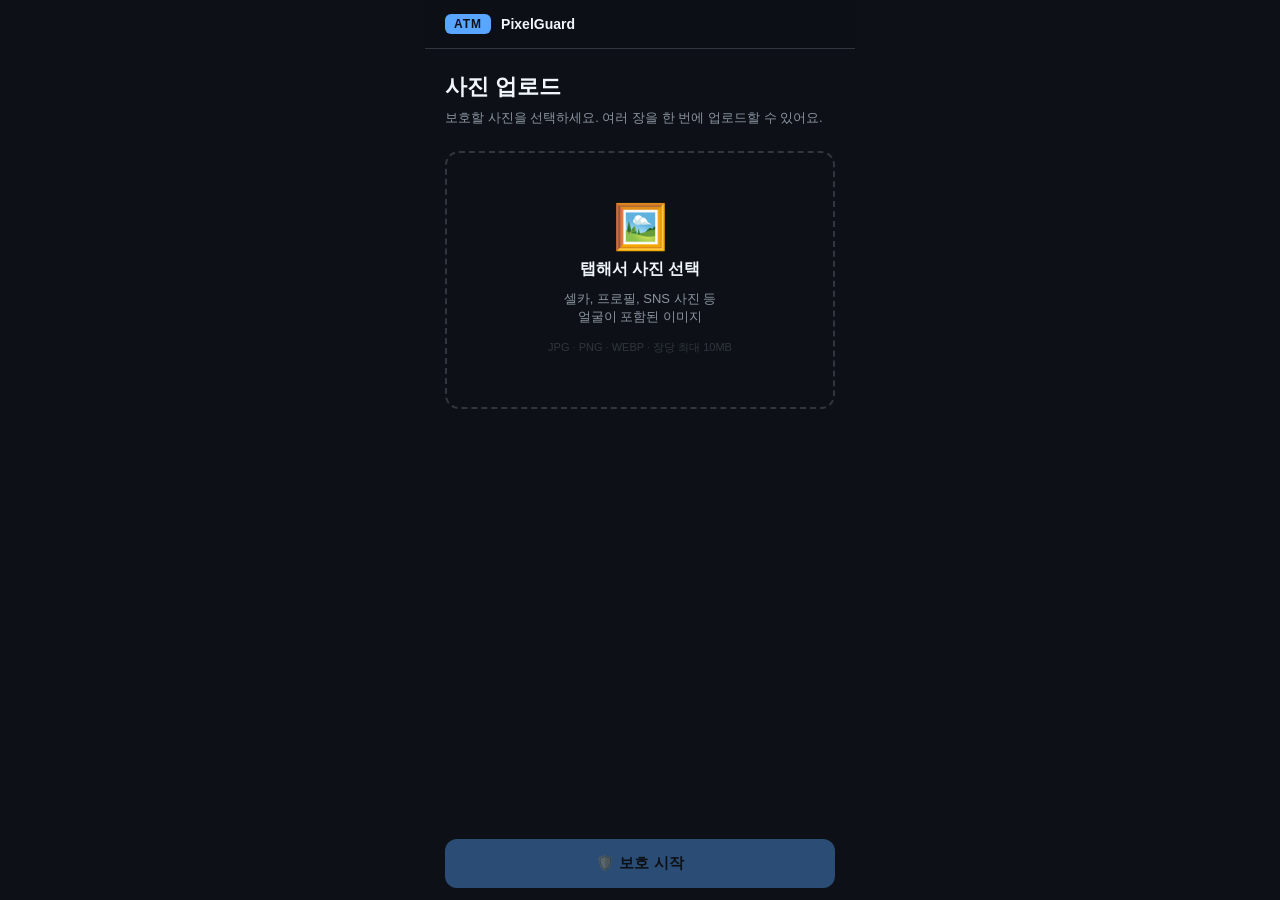
==== static/index.html @ da333811 "feat(a2-backend): 프론트엔드 정적 파일 서빙 추가 - static/ 디렉토리에 B-1 프론트 파일 포함 - FastAPI StaticFiles 마운트 및 루트(/) " ====
<!DOCTYPE html>
<html lang="ko">
<head>
  <meta charset="UTF-8" />
  <meta name="viewport" content="width=device-width, initial-scale=1.0, maximum-scale=1.0, user-scalable=no" />
  <title>PixelGuard</title>
  <link rel="stylesheet" href="style.css" />
</head>
<body>

<div class="app-bar">
  <span class="logo-badge">ATM</span>
  <span class="app-bar-title">PixelGuard</span>
</div>

<!-- ══ 페이지 본문 (로딩 중 불투명 처리됨) ════════ -->
<div id="pageContent">
  <div class="scroll-area">

    <!-- 업로드 영역 -->
    <div id="uploadSection">
      <p class="section-title">사진 업로드</p>
      <p class="section-sub">보호할 사진을 선택하세요. 여러 장을 한 번에 업로드할 수 있어요.</p>

      <input type="file" id="fileInput" accept="image/jpeg,image/png,image/webp" multiple hidden />

      <div class="drop-zone" id="dropZone">
        <div class="drop-icon">🖼️</div>
        <div class="drop-label">탭해서 사진 선택</div>
        <div class="drop-sub">셀카, 프로필, SNS 사진 등<br>얼굴이 포함된 이미지</div>
        <div class="drop-fmt">JPG · PNG · WEBP · 장당 최대 10MB</div>
      </div>

      <div class="thumb-area" id="thumbArea">
        <div class="thumb-header">
          <span class="thumb-count" id="thumbCount">0장 선택됨</span>
        </div>
        <div class="thumb-grid" id="thumbGrid">
          <div class="thumb-overlay"><span>탭하여 사진 변경</span></div>
        </div>
      </div>
    </div>

    <!-- 결과 영역 (처음엔 숨김, 보호 완료 후 나타남) -->
    <div id="resultSection" hidden>
      <div class="result-sep"></div>

      <div class="result-badge">✓ 보호 완료</div>
      <p class="section-title" id="resultTitle">사진이 보호되었습니다</p>

      <!-- 원본 / 보호본 비교 (JS가 채움) -->
      <div id="comparePairs"></div>

      <!-- 취약도 점수 -->
      <div class="score-row">
        <div class="score-chip danger">
          <span class="chip-label">보호 전 취약도</span>
          <span class="chip-val" id="scoreOrig">95.5%</span>
        </div>
        <div class="score-arrow">→</div>
        <div class="score-chip safe">
          <span class="chip-label">보호 후 취약도</span>
          <span class="chip-val" id="scoreProt">4.2%</span>
        </div>
      </div>

      <button class="btn btn-green" onclick="downloadAll()">⬇️ 보호된 사진 저장</button>
      <a class="btn btn-outline" style="margin-top:10px" href="analysis.html">📊 분석 보러가기</a>
      <div class="reset-link" onclick="resetAll()">처음으로 돌아가기</div>
    </div>

  </div>

  <!-- 하단 고정 버튼 -->
  <div class="sticky-bottom">
    <button class="btn btn-primary" id="btnProtect" onclick="startProtection()" disabled>
      🛡️ 보호 시작
    </button>
  </div>
</div>

<!-- ══ 로딩 오버레이 (업로드 화면 위에 뜸) ════════ -->
<div id="loadingOverlay" hidden>
  <div class="loading-card">
    <div class="spinner-wrap">
      <div class="spinner"></div>
      <div class="spinner-icon">🛡️</div>
    </div>
    <div class="loading-text">
      <div class="loading-title" id="loadingTitle">보호 처리 중...</div>
      <div class="loading-sub"  id="loadingSub">잠시만 기다려 주세요</div>
    </div>
    <div class="progress-wrap">
      <div class="progress-bar" id="progressBar"></div>
    </div>
    <div class="track-list">
      <div class="track-item" id="track0"><div class="track-dot"></div>얼굴 특징점 분석 (MediaPipe)</div>
      <div class="track-item" id="track1"><div class="track-dot"></div>FGSM 적대적 노이즈 생성</div>
      <div class="track-item" id="track2"><div class="track-dot"></div>보호 이미지 렌더링</div>
      <div class="track-item" id="track3"><div class="track-dot"></div>딥페이크 취약도 분석</div>
    </div>
  </div>
</div>

<script src="app.js"></script>
</body>
</html>
---- static/style.css ----
:root {
  --bg:      #0d1117;
  --surface: #161b22;
  --surface2:#21262d;
  --border:  #30363d;
  --accent:  #58a6ff;
  --green:   #3fb950;
  --red:     #f85149;
  --text:    #f0f6fc;
  --muted:   #8b949e;
  --r:       14px;
  --safe-b:  env(safe-area-inset-bottom, 0px);
}

*, *::before, *::after { box-sizing: border-box; margin: 0; padding: 0; }

html, body {
  height: 100%;
  background: var(--bg);
  color: var(--text);
  font-family: -apple-system, BlinkMacSystemFont, 'Segoe UI', sans-serif;
  -webkit-font-smoothing: antialiased;
}

body {
  display: flex;
  flex-direction: column;
  max-width: 430px;
  margin: 0 auto;
  min-height: 100%;
}

/* ── App bar ─────────────────────────────────────── */
.app-bar {
  position: sticky;
  top: 0;
  z-index: 100;
  background: rgba(13,17,23,.9);
  backdrop-filter: blur(12px);
  -webkit-backdrop-filter: blur(12px);
  border-bottom: 1px solid var(--border);
  padding: 14px 20px;
  display: flex;
  align-items: center;
  gap: 10px;
}
.logo-badge {
  background: var(--accent);
  color: #0d1117;
  font-weight: 800;
  font-size: 12px;
  letter-spacing: 1px;
  padding: 3px 9px;
  border-radius: 6px;
}
.app-bar-title { font-size: 14px; font-weight: 600; color: var(--text); }

/* ── Page content ────────────────────────────────── */
#pageContent {
  display: flex;
  flex-direction: column;
  flex: 1;
  transition: opacity .3s ease;
}
#pageContent.dimmed {
  opacity: 0.25;
  pointer-events: none;
  user-select: none;
}

/* ── Scroll area + sticky bottom ─────────────────── */
.scroll-area {
  flex: 1;
  overflow-y: auto;
  padding: 24px 20px;
  padding-bottom: calc(80px + var(--safe-b));
}

.sticky-bottom {
  position: sticky;
  bottom: 0;
  background: linear-gradient(to top, var(--bg) 60%, transparent);
  padding: 12px 20px calc(12px + var(--safe-b));
}

/* ── Buttons ─────────────────────────────────────── */
.btn {
  display: flex;
  align-items: center;
  justify-content: center;
  gap: 8px;
  width: 100%;
  padding: 15px 20px;
  border-radius: 12px;
  font-size: 15px;
  font-weight: 700;
  cursor: pointer;
  border: none;
  text-decoration: none;
  -webkit-tap-highlight-color: transparent;
  transition: opacity .15s, transform .1s;
}
.btn:active   { transform: scale(.97); opacity: .85; }
.btn-primary  { background: var(--accent); color: #0d1117; }
.btn-green    { background: var(--green);  color: #0d1117; }
.btn-outline  { background: transparent; color: var(--accent); border: 1.5px solid var(--accent); }
.btn-ghost    { background: var(--surface2); color: var(--text); border: 1px solid var(--border); }
.btn:disabled { opacity: .4; pointer-events: none; }

/* ── Section title ───────────────────────────────── */
.section-title {
  font-size: 22px;
  font-weight: 800;
  line-height: 1.3;
  margin-bottom: 6px;
}
.section-sub {
  font-size: 13px;
  color: var(--muted);
  line-height: 1.5;
  margin-bottom: 24px;
}

/* ══════════════════════════════════════════════════
   UPLOAD
══════════════════════════════════════════════════ */

.drop-zone {
  width: 100%;
  border: 2px dashed var(--border);
  border-radius: var(--r);
  padding: 52px 20px;
  display: flex;
  flex-direction: column;
  align-items: center;
  gap: 10px;
  cursor: pointer;
  transition: border-color .2s, background .2s;
  -webkit-tap-highlight-color: transparent;
}
.drop-zone.dragover { border-color: var(--accent); background: rgba(88,166,255,.06); }

.drop-icon  { font-size: 44px; line-height: 1; }
.drop-label { font-size: 16px; font-weight: 700; text-align: center; }
.drop-sub   { font-size: 13px; color: var(--muted); text-align: center; }
.drop-fmt   { font-size: 11px; color: var(--border); margin-top: 4px; }

.thumb-area { display: none; flex-direction: column; gap: 12px; }
.thumb-area.visible { display: flex; }

.thumb-header { display: flex; align-items: center; justify-content: space-between; }
.thumb-count  { font-size: 13px; font-weight: 700; color: var(--accent); }

.thumb-grid {
  display: grid;
  grid-template-columns: repeat(3, 1fr);
  gap: 6px;
  cursor: pointer;
  -webkit-tap-highlight-color: transparent;
  position: relative;
  border-radius: 10px;
  overflow: hidden;
}
.thumb-grid:active { opacity: .8; }

.thumb-item {
  aspect-ratio: 1;
  border-radius: 6px;
  overflow: hidden;
  background: var(--surface2);
}
.thumb-item img { width: 100%; height: 100%; object-fit: cover; display: block; }

.thumb-more {
  aspect-ratio: 1;
  border-radius: 6px;
  background: var(--surface2);
  border: 1px dashed var(--border);
  display: flex;
  align-items: center;
  justify-content: center;
  font-size: 11px;
  color: var(--muted);
  font-weight: 600;
}

.thumb-overlay {
  position: absolute;
  inset: 0;
  background: rgba(13,17,23,.55);
  display: flex;
  align-items: center;
  justify-content: center;
  border-radius: 10px;
  pointer-events: none;
}
.thumb-overlay span {
  font-size: 13px;
  font-weight: 700;
  color: var(--text);
  background: rgba(0,0,0,.5);
  padding: 6px 14px;
  border-radius: 99px;
  backdrop-filter: blur(4px);
}

/* ══════════════════════════════════════════════════
   LOADING OVERLAY
══════════════════════════════════════════════════ */

#loadingOverlay {
  position: fixed;
  inset: 0;
  z-index: 200;
  background: rgba(13,17,23,.75);
  backdrop-filter: blur(6px);
  -webkit-backdrop-filter: blur(6px);
  display: flex;
  align-items: center;
  justify-content: center;
  padding: 32px 20px;
}
#loadingOverlay[hidden] { display: none; }

.loading-card {
  width: 100%;
  max-width: 390px;
  background: var(--surface);
  border: 1px solid var(--border);
  border-radius: var(--r);
  padding: 36px 24px;
  display: flex;
  flex-direction: column;
  align-items: center;
  gap: 24px;
}

.spinner-wrap { position: relative; width: 72px; height: 72px; }
.spinner {
  width: 72px; height: 72px;
  border: 3px solid var(--border);
  border-top-color: var(--accent);
  border-radius: 50%;
  animation: spin .85s linear infinite;
}
@keyframes spin { to { transform: rotate(360deg); } }
.spinner-icon {
  position: absolute; inset: 0;
  display: flex; align-items: center; justify-content: center;
  font-size: 26px;
}

.loading-text  { text-align: center; display: flex; flex-direction: column; gap: 5px; }
.loading-title { font-size: 17px; font-weight: 700; }
.loading-sub   { font-size: 13px; color: var(--muted); }

.progress-wrap {
  width: 100%;
  height: 4px;
  background: var(--surface2);
  border-radius: 99px;
  overflow: hidden;
}
.progress-bar {
  height: 100%;
  background: var(--accent);
  border-radius: 99px;
  width: 0%;
  transition: width .5s ease;
}

.track-list { width: 100%; display: flex; flex-direction: column; gap: 8px; }
.track-item {
  display: flex; align-items: center; gap: 10px;
  padding: 11px 14px;
  border-radius: 9px;
  background: var(--surface2);
  border: 1px solid var(--border);
  font-size: 13px;
  color: var(--muted);
  transition: border-color .3s, color .3s;
}
.track-item.active { border-color: var(--accent); color: var(--text); }
.track-item.done   { border-color: var(--green);  color: var(--text); }
.track-dot {
  width: 8px; height: 8px; border-radius: 50%;
  background: var(--border); flex-shrink: 0;
  transition: background .3s;
}
.track-item.active .track-dot { background: var(--accent); animation: pulse 1s infinite; }
.track-item.done   .track-dot { background: var(--green); }
@keyframes pulse { 0%,100%{opacity:1} 50%{opacity:.25} }

/* ══════════════════════════════════════════════════
   RESULT
══════════════════════════════════════════════════ */

.result-sep {
  height: 1px;
  background: var(--border);
  margin: 32px 0 28px;
}

.result-badge {
  display: inline-flex; align-items: center; gap: 6px;
  background: rgba(63,185,80,.12);
  border: 1px solid var(--green);
  color: var(--green);
  padding: 4px 12px; border-radius: 99px;
  font-size: 12px; font-weight: 700;
  margin-bottom: 10px;
}

#resultSection { animation: fadeUp .3s ease; }
@keyframes fadeUp {
  from { opacity: 0; transform: translateY(12px); }
  to   { opacity: 1; transform: translateY(0); }
}

/* 원본 / 보호본 나란히 비교 */
.compare-pair {
  display: grid;
  grid-template-columns: 1fr 1fr;
  gap: 10px;
  margin-bottom: 20px;
}
.compare-item {
  display: flex;
  flex-direction: column;
  gap: 6px;
}
.compare-item img {
  width: 100%;
  aspect-ratio: 1;
  object-fit: cover;
  border-radius: 10px;
  border: 1px solid var(--border);
  display: block;
}
.compare-label {
  font-size: 12px;
  font-weight: 700;
  text-align: center;
}
.compare-label.orig { color: var(--muted); }
.compare-label.prot { color: var(--green); }

/* 사진 여러 장일 때 쌍 간격 */
.compare-pair + .compare-pair { margin-top: 14px; }

/* Score chips */
.score-row {
  display: flex;
  align-items: center;
  gap: 8px;
  margin-bottom: 16px;
}
.score-chip {
  flex: 1;
  background: var(--surface);
  border: 1px solid var(--border);
  border-radius: 12px;
  padding: 14px;
  display: flex; flex-direction: column; gap: 3px;
}
.chip-label { font-size: 10px; color: var(--muted); text-transform: uppercase; letter-spacing: .5px; }
.chip-val   { font-size: 26px; font-weight: 900; line-height: 1; }
.score-chip.danger .chip-val { color: var(--red); }
.score-chip.safe   .chip-val { color: var(--green); }
.score-arrow { font-size: 18px; color: var(--muted); flex-shrink: 0; }

.reset-link {
  text-align: center;
  padding: 14px 10px 4px;
  font-size: 13px;
  color: var(--muted);
  cursor: pointer;
  -webkit-tap-highlight-color: transparent;
}
.reset-link:active { color: var(--text); }
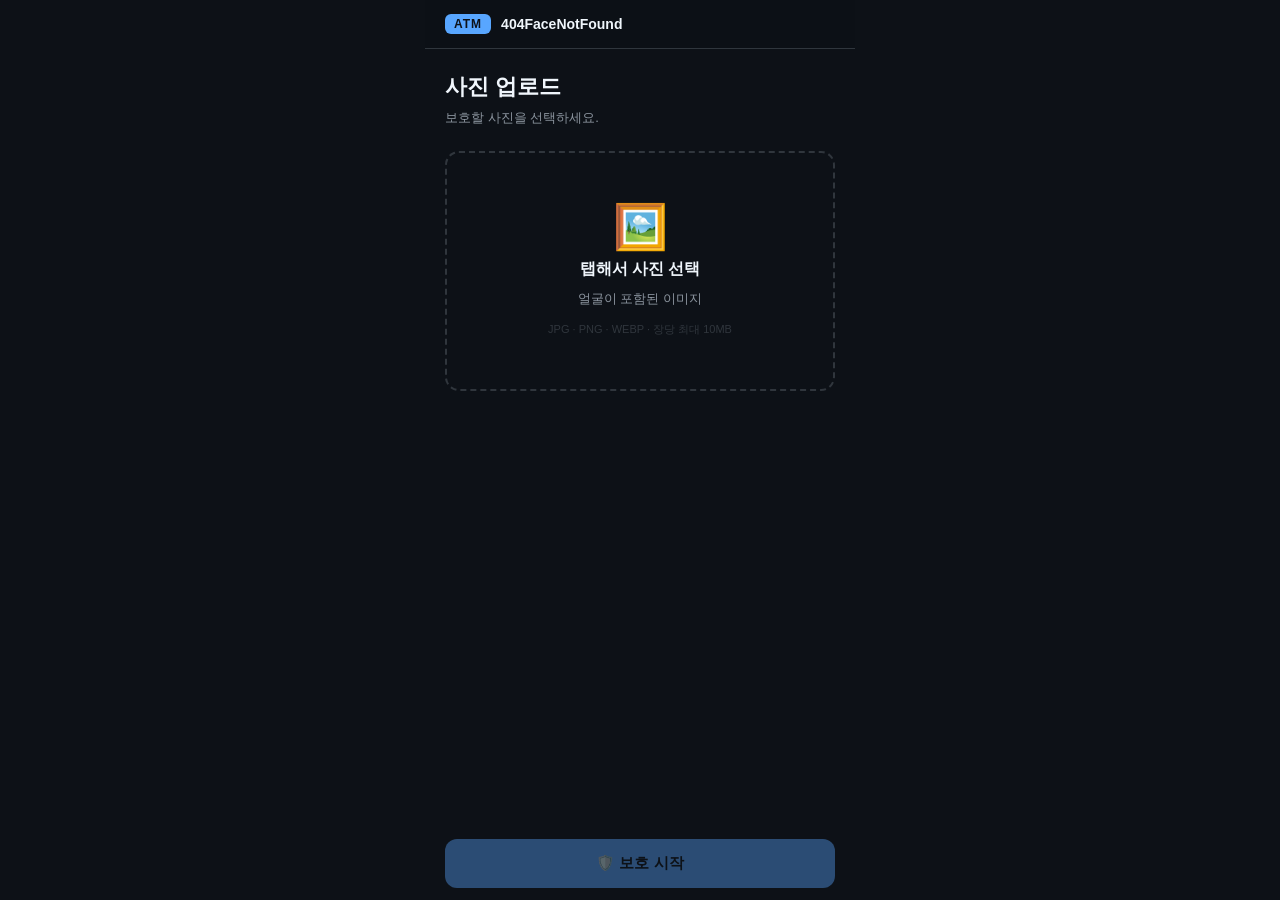
==== commit 4ff4f19b: "fix(frontend): frontend 폴더구조 변경" ====
--- a/static/index.html
+++ b/static/index.html
@@ -3,14 +3,15 @@
 <head>
   <meta charset="UTF-8" />
   <meta name="viewport" content="width=device-width, initial-scale=1.0, maximum-scale=1.0, user-scalable=no" />
-  <title>PixelGuard</title>
+  <title>404FaceNotFound</title>
+  <link rel="icon" type="image/png" href="icon.png">
   <link rel="stylesheet" href="style.css" />
 </head>
 <body>
 
 <div class="app-bar">
   <span class="logo-badge">ATM</span>
-  <span class="app-bar-title">PixelGuard</span>
+  <span class="app-bar-title">404FaceNotFound</span>
 </div>
 
 <!-- ══ 페이지 본문 (로딩 중 불투명 처리됨) ════════ -->
@@ -20,14 +21,15 @@
     <!-- 업로드 영역 -->
     <div id="uploadSection">
       <p class="section-title">사진 업로드</p>
-      <p class="section-sub">보호할 사진을 선택하세요. 여러 장을 한 번에 업로드할 수 있어요.</p>
+      <p class="section-sub">보호할 사진을 선택하세요.</p>
+      
 
-      <input type="file" id="fileInput" accept="image/jpeg,image/png,image/webp" multiple hidden />
+      <input type="file" id="fileInput" accept="image/jpeg,image/png,image/webp" hidden />
 
       <div class="drop-zone" id="dropZone">
         <div class="drop-icon">🖼️</div>
         <div class="drop-label">탭해서 사진 선택</div>
-        <div class="drop-sub">셀카, 프로필, SNS 사진 등<br>얼굴이 포함된 이미지</div>
+        <div class="drop-sub">얼굴이 포함된 이미지</div>
         <div class="drop-fmt">JPG · PNG · WEBP · 장당 최대 10MB</div>
       </div>
 
@@ -66,7 +68,6 @@
 
       <button class="btn btn-green" onclick="downloadAll()">⬇️ 보호된 사진 저장</button>
       <a class="btn btn-outline" style="margin-top:10px" href="analysis.html">📊 분석 보러가기</a>
-      <div class="reset-link" onclick="resetAll()">처음으로 돌아가기</div>
     </div>
 
   </div>
--- a/static/style.css
+++ b/static/style.css
@@ -152,9 +152,6 @@
 .thumb-count  { font-size: 13px; font-weight: 700; color: var(--accent); }
 
 .thumb-grid {
-  display: grid;
-  grid-template-columns: repeat(3, 1fr);
-  gap: 6px;
   cursor: pointer;
   -webkit-tap-highlight-color: transparent;
   position: relative;
@@ -164,25 +161,10 @@
 .thumb-grid:active { opacity: .8; }
 
 .thumb-item {
-  aspect-ratio: 1;
-  border-radius: 6px;
-  overflow: hidden;
+  width: 100%;
   background: var(--surface2);
 }
-.thumb-item img { width: 100%; height: 100%; object-fit: cover; display: block; }
-
-.thumb-more {
-  aspect-ratio: 1;
-  border-radius: 6px;
-  background: var(--surface2);
-  border: 1px dashed var(--border);
-  display: flex;
-  align-items: center;
-  justify-content: center;
-  font-size: 11px;
-  color: var(--muted);
-  font-weight: 600;
-}
+.thumb-item img { width: 100%; height: auto; display: block; }
 
 .thumb-overlay {
   position: absolute;
@@ -331,8 +313,7 @@
 }
 .compare-item img {
   width: 100%;
-  aspect-ratio: 1;
-  object-fit: cover;
+  height: auto;
   border-radius: 10px;
   border: 1px solid var(--border);
   display: block;
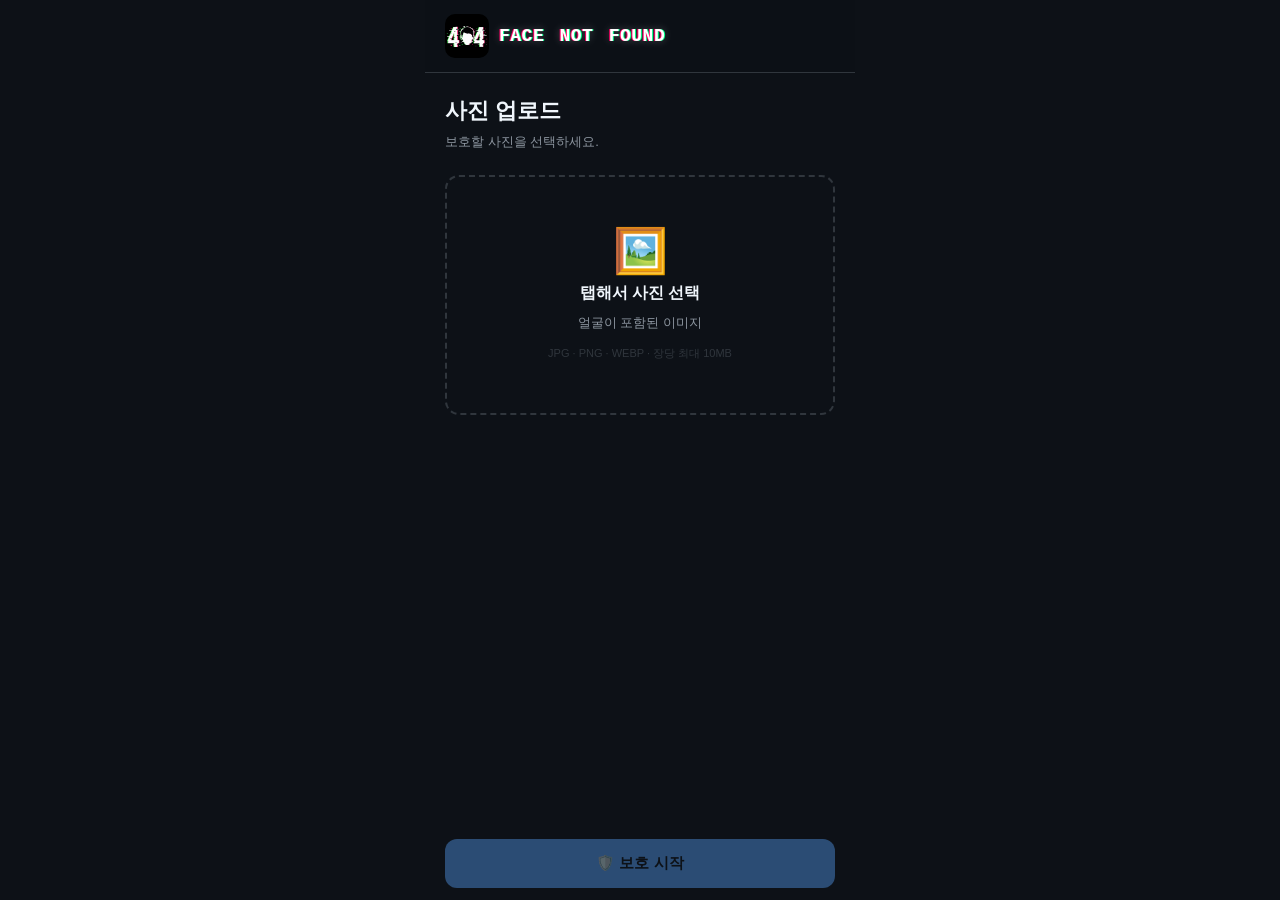
==== commit 5c4eda4f: "final" ====
--- a/static/index.html
+++ b/static/index.html
@@ -3,15 +3,18 @@
 <head>
   <meta charset="UTF-8" />
   <meta name="viewport" content="width=device-width, initial-scale=1.0, maximum-scale=1.0, user-scalable=no" />
-  <title>404FaceNotFound</title>
+  <title>FaceNotFound</title>
   <link rel="icon" type="image/png" href="icon.png">
   <link rel="stylesheet" href="style.css" />
 </head>
 <body>
 
 <div class="app-bar">
-  <span class="logo-badge">ATM</span>
-  <span class="app-bar-title">404FaceNotFound</span>
+  <button class="btn-back" id="btnBack" onclick="resetAll()" hidden>← 뒤로가기</button>
+  <div class="app-logo" style="cursor:pointer" onclick="resetAll()">
+    <img src="icon.png" alt="" class="app-logo-icon" width="44" height="44">
+    <span class="app-logo-text">Face Not Found</span>
+  </div>
 </div>
 
 <!-- ══ 페이지 본문 (로딩 중 불투명 처리됨) ════════ -->
--- a/static/style.css
+++ b/static/style.css
@@ -55,6 +55,41 @@
 }
 .app-bar-title { font-size: 14px; font-weight: 600; color: var(--text); }
 
+.btn-back {
+  background: none;
+  border: none;
+  color: var(--muted);
+  font-size: 13px;
+  font-weight: 600;
+  cursor: pointer;
+  padding: 4px 0;
+  flex-shrink: 0;
+  transition: color 0.15s;
+}
+.btn-back:hover { color: var(--text); }
+
+.app-logo {
+  display: flex;
+  align-items: center;
+  gap: 10px;
+}
+.app-logo-icon {
+  width: 44px;
+  height: 44px;
+  flex-shrink: 0;
+  border-radius: 10px;
+}
+.app-logo-text {
+  font-size: 18px;
+  font-weight: 900;
+  font-family: 'Courier New', Courier, monospace;
+  color: #ffffff;
+  text-shadow: -1px 0 #ff0066, 1px 0 #00ff88, 0 0 8px rgba(255,255,255,0.3);
+  letter-spacing: 0.5px;
+  word-spacing: 4px;
+  text-transform: uppercase;
+}
+
 /* ── Page content ────────────────────────────────── */
 #pageContent {
   display: flex;
